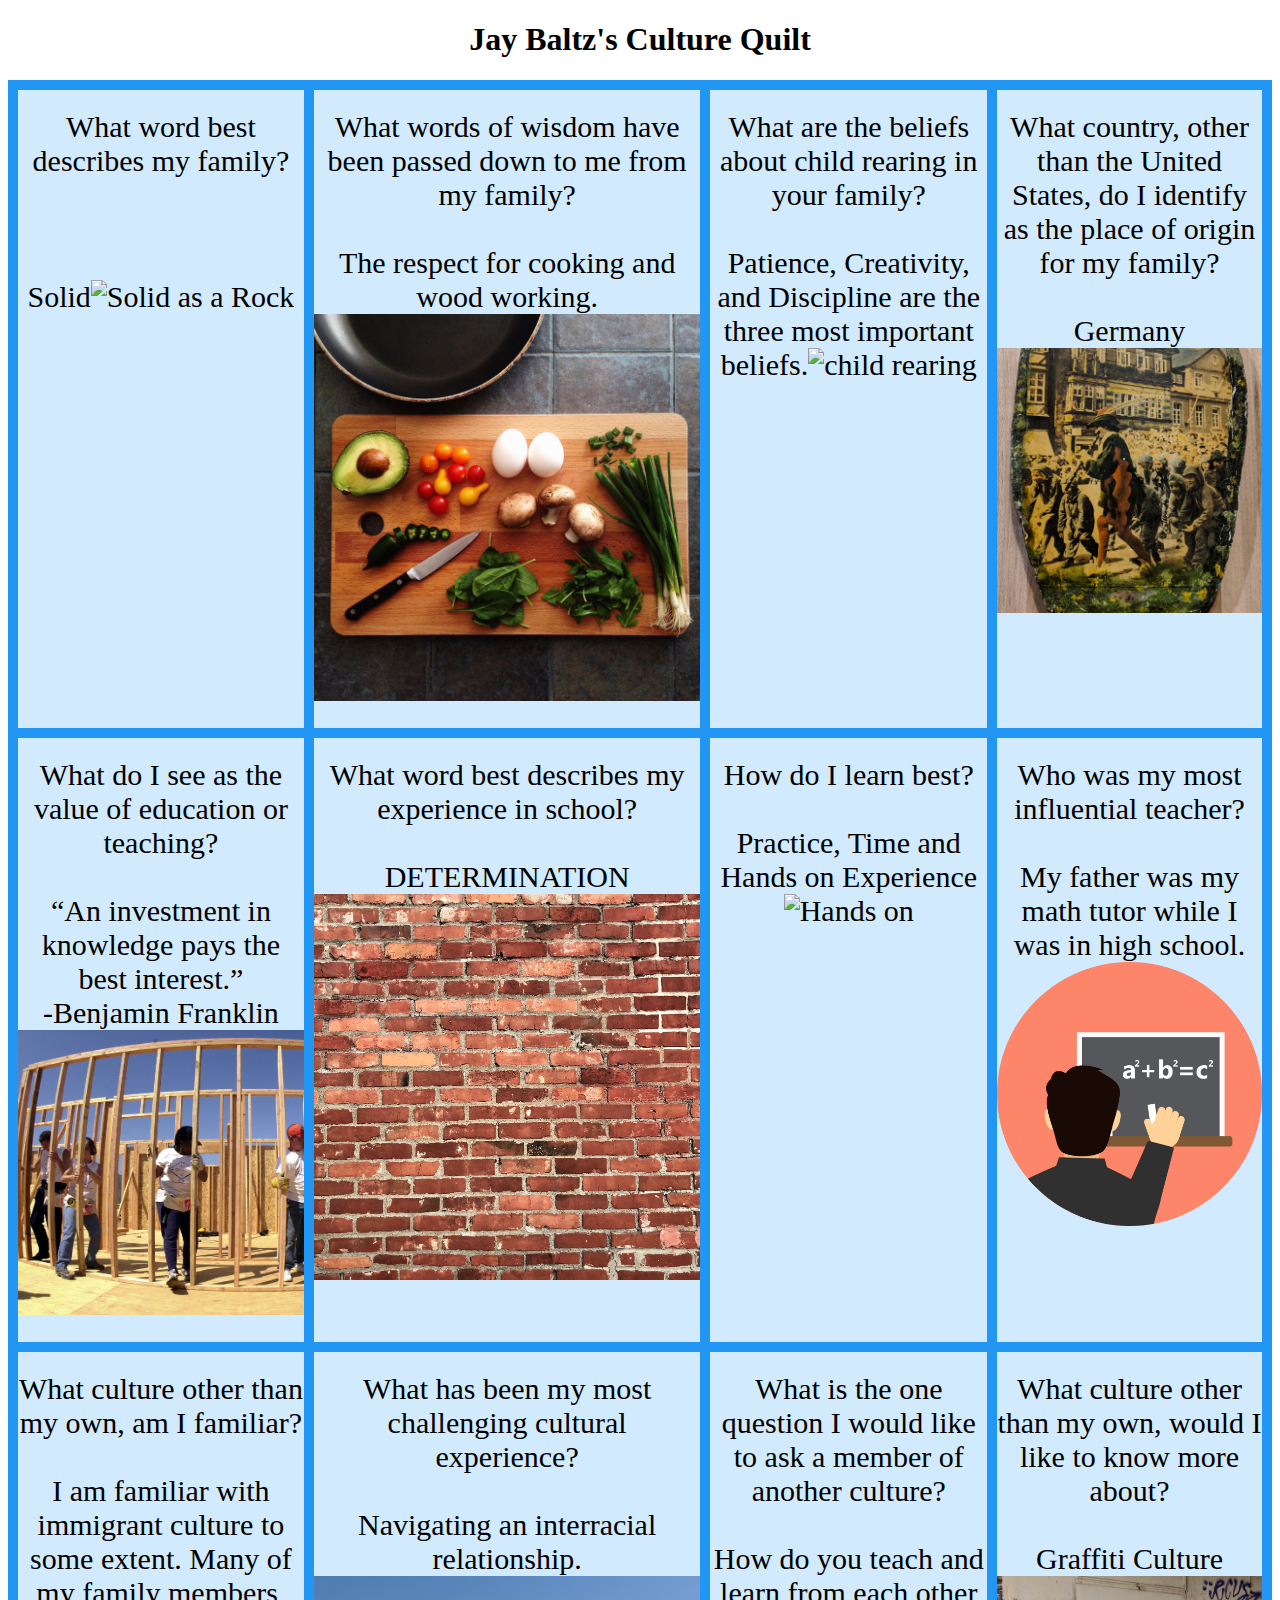
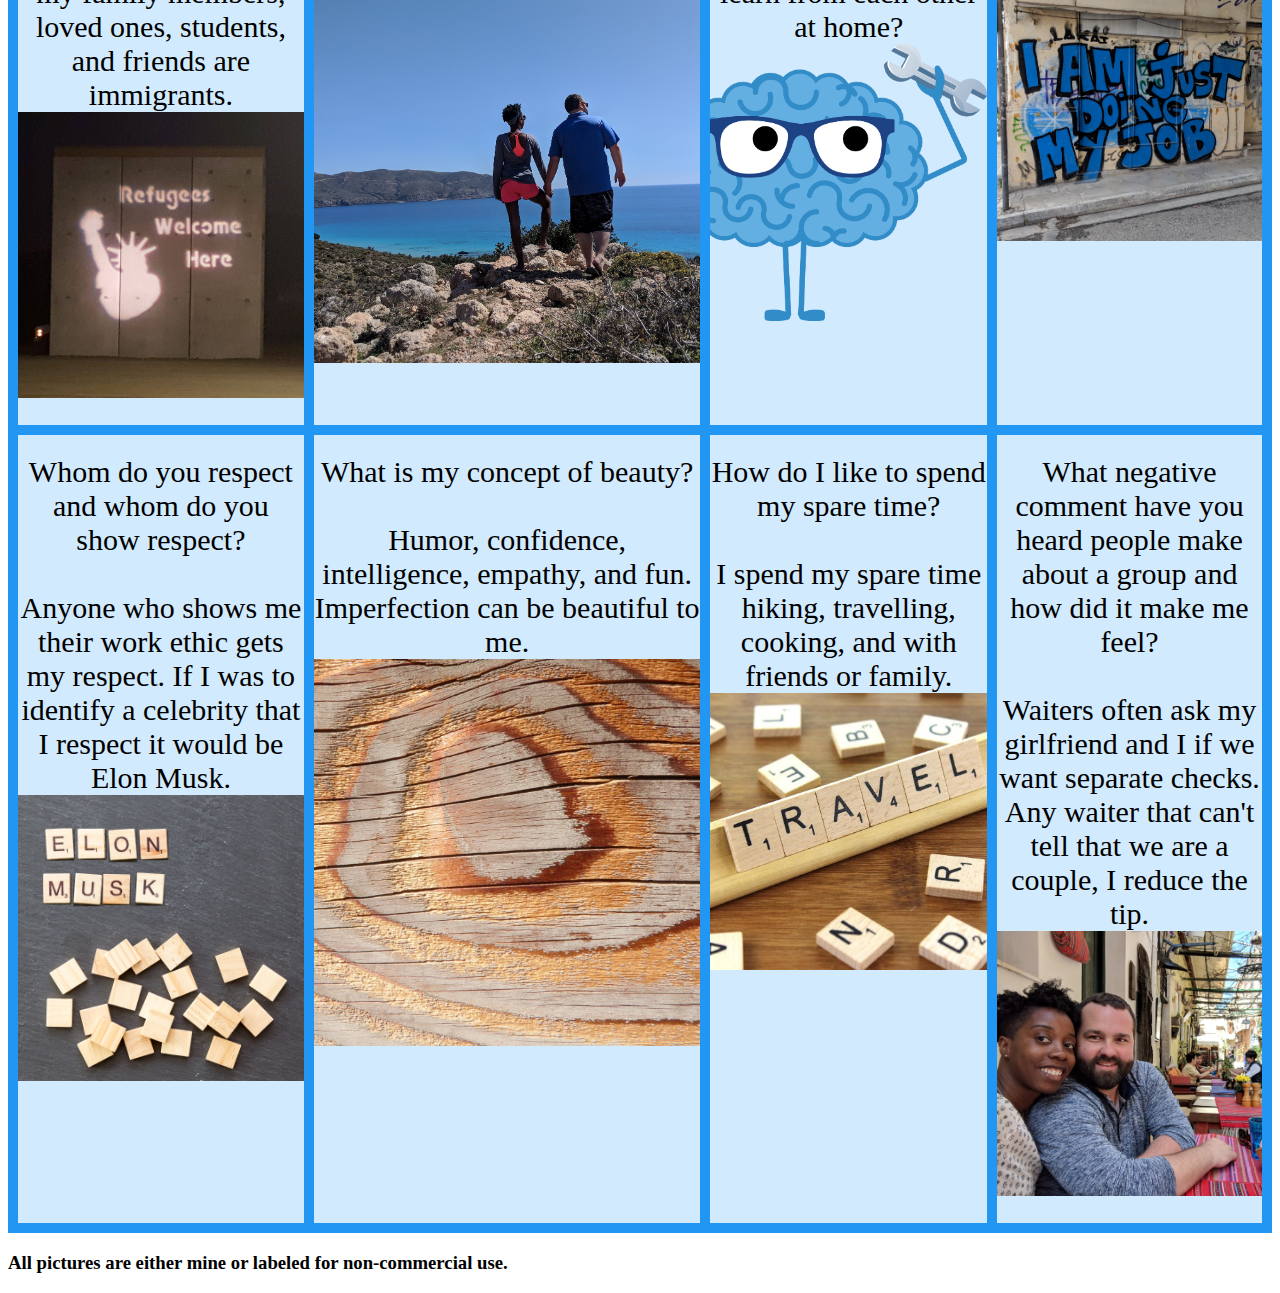
==== culture/index.html @ 27a6aee9 "Add files via upload" ====
<!DOCTYPE html>
<html>
	<head>
		<title>Jay Baltz Culture Quilt</title>
		<style>
			.grid-container {
			  display: grid;
			  grid-template: auto / auto auto auto auto;
			  grid-gap: 10px;
			  background-color: #2196F3;
			  padding: 10px;
			}
			.grid-container>div {
			  background-color: rgba(255, 255, 255, 0.8);
			  text-align: center;
			  padding:20px 0;
			  font-size: 30px;
			}
			.grid-container img{
			width: 100%;
			}
		</style>
	</head>
	<body>
		<h1 style="text-align:center;">Jay Baltz's Culture Quilt</h1>
		<div class="grid-container">
			  <div class="item1">What word best describes my family?<br><br><br><br>Solid<img src="images/00.jpg" alt="Solid as a Rock"></img></div>
			  <div class="item2">What words of wisdom have been passed down to me from my family?<br><br>The respect for cooking and wood working.<img src="images/01.jpg" alt="Cooking is passed down"></img></div>
			  <div class="item3">What are the beliefs about child rearing in your family?<br><br>Patience, Creativity, and Discipline are the three most important beliefs.<img src="images/02.jpg" alt="child rearing"></img></div>  
			  <div class="item4">What country, other than the United States, do I identify as the place of origin for my family?<br><br>Germany<img src="images/03.jpg" alt="Germany is my City"></img></div>
			  <div class="item5">What do I see as the value of education or teaching?<br><br><q>An investment in knowledge pays the best interest.</q><br>-Benjamin Franklin<img src="images/10.jpg" alt="It takes a village"></img></div>
			  <div class="item6">What word best describes my experience in school?<br><br>DETERMINATION<img src="images/11.jpg" alt="Brick by brick"></img></div>
			  <div class="item7">How do I learn best?<br><br>Practice, Time and Hands on Experience<img src="images/12.jpg" alt="Hands on"></img></div>
			  <div class="item8">Who was my most influential teacher?<br><br>My father was my math tutor while I was in high school.<img src="images/13.png" alt="Tutor"></img></div>
			  <div class="item9">What culture other than my own, am I familiar?<br><br>I am familiar with immigrant culture to some extent.  Many of my family members, loved ones, students, and friends are immigrants.<img src="images/20.jpg" alt="Refugees Welcome"></img></div>
			  <div class="item10">What has been my most challenging cultural experience?<br><br>Navigating an interracial relationship.<img src="images/21.jpg" alt="Navigating"></img></div>
			  <div class="item11">What is the one question I would like to ask a member of another culture?<br><br>How do you teach and learn from each other at home?<img src="images/22.png" alt="question"></img></div> 
			  <div class="item12">What culture other than my own, would I like to know more about?<br><br>Graffiti Culture<img src="images/23.jpg" alt="culture"></img></div>
			  <div class="item13">Whom do you respect and whom do you show respect?<br><br>Anyone who shows me their work ethic gets my respect. If I was to identify a celebrity that I respect it would be Elon Musk.<img src="images/30.jpg" alt="ethic"></img></div>
			  <div class="item14">What is my concept of beauty?<br><br>Humor, confidence, intelligence, empathy, and fun.  Imperfection can be beautiful to me.<img src="images/31.jpg" alt="beauty"></img></div>
			  <div class="item15">How do I like to spend my spare time?<br><br>I spend my spare time hiking, travelling, cooking, and with friends or family.<img src="images/32.jpg" alt="travel"></img></div>
			  <div class="item16">What negative comment have you heard people make about a group and how did it make me feel?<br><br>Waiters often ask my girlfriend and I if we want separate checks.  Any waiter that can't tell that we are a couple, I reduce the tip.<img src="images/33.jpg" alt="Together"></img></div>
		</div>
		<h3>All pictures are either mine or labeled for non-commercial use.</h3>
	</body>
</html>
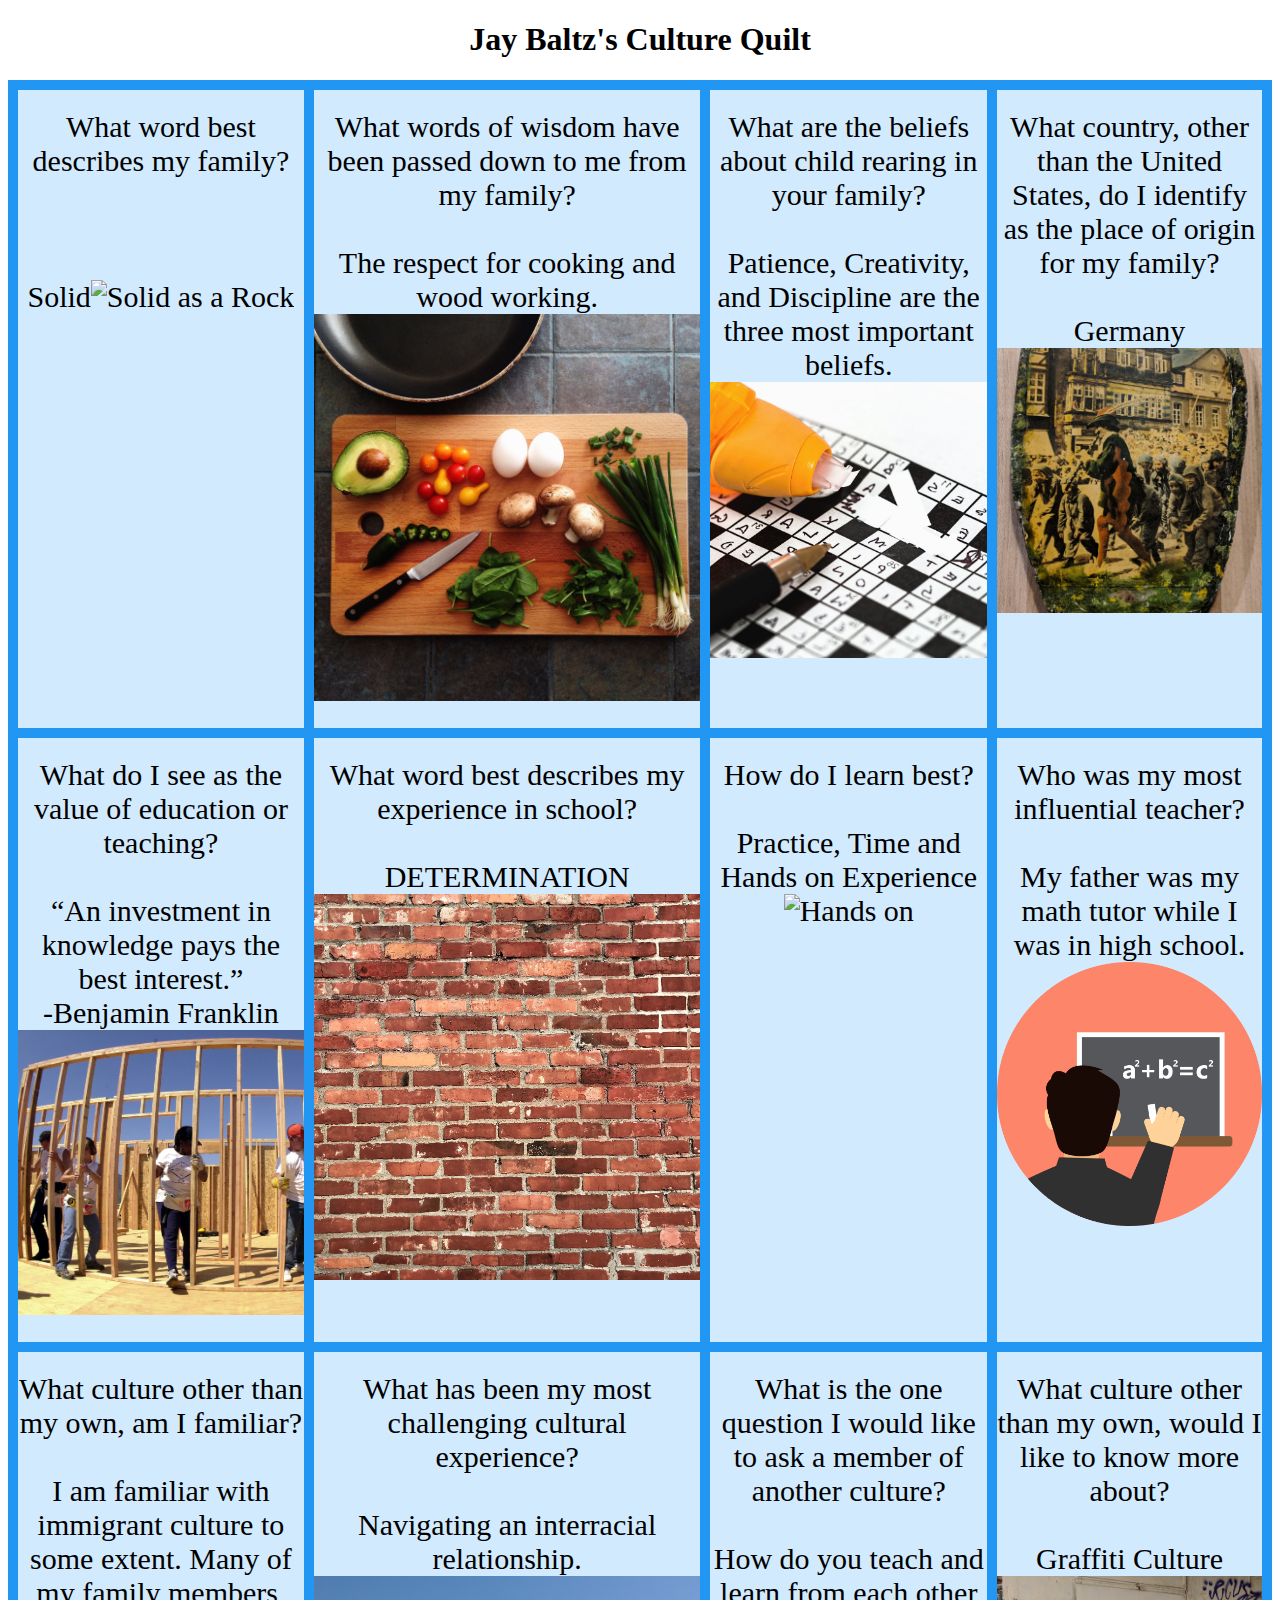
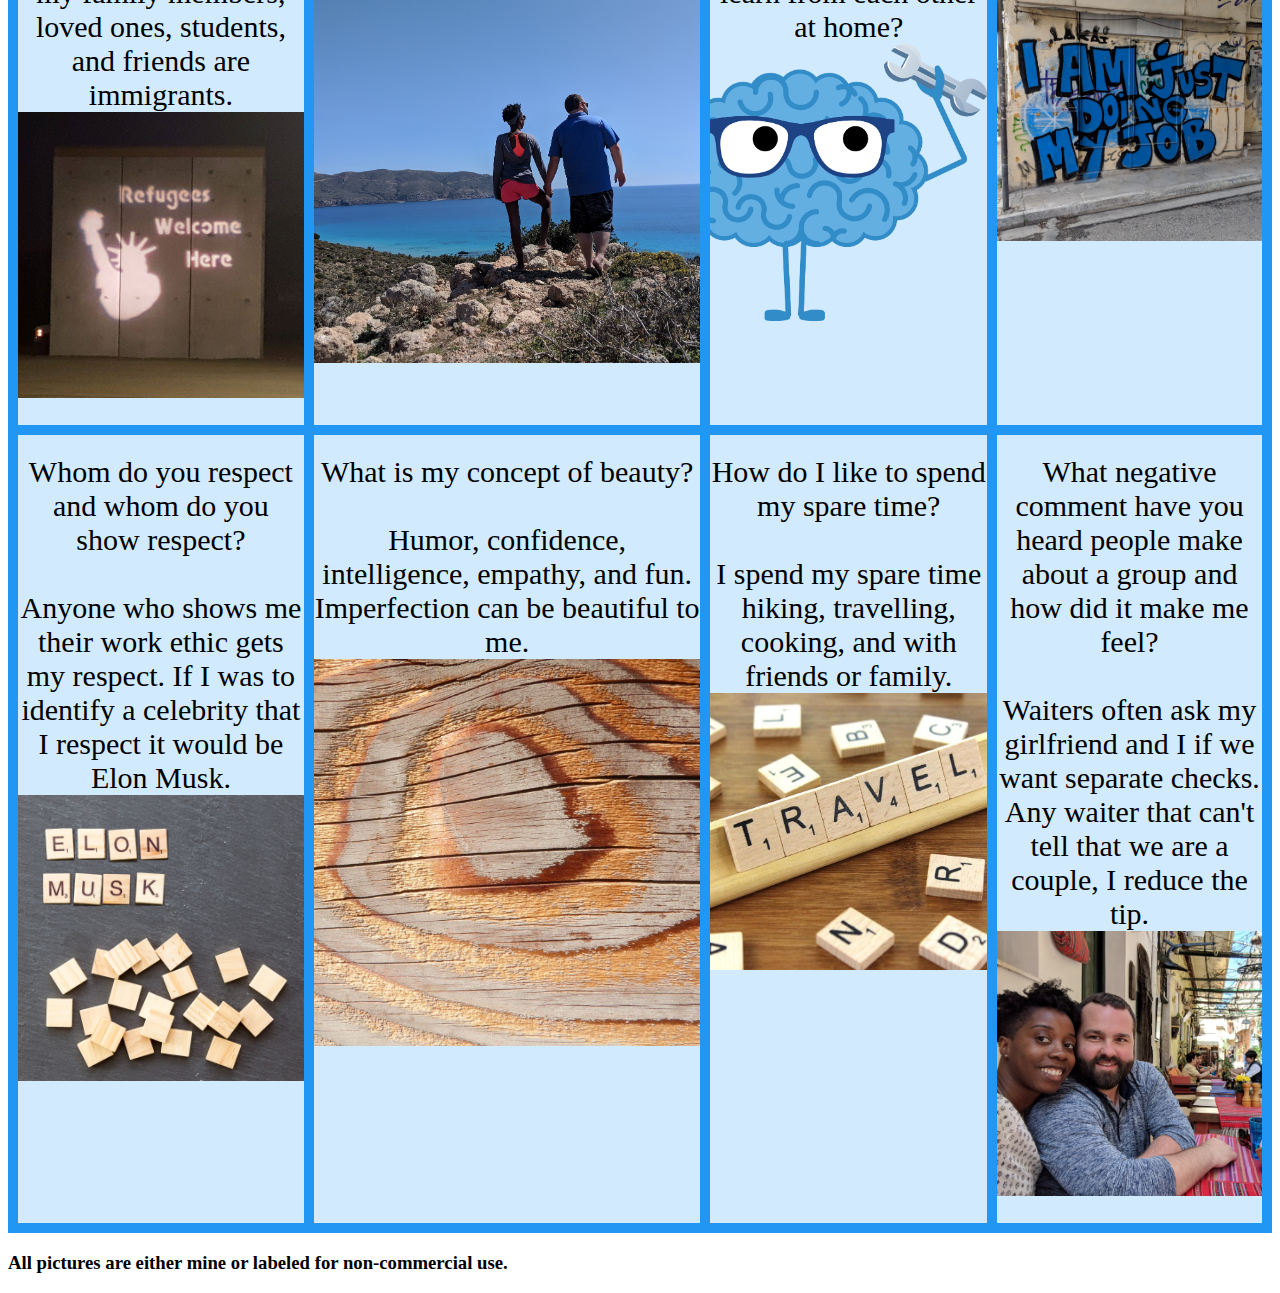
==== commit 41e3b33a: "Update index.html" ====
--- a/culture/index.html
+++ b/culture/index.html
@@ -26,7 +26,7 @@
 		<div class="grid-container">
 			  <div class="item1">What word best describes my family?<br><br><br><br>Solid<img src="images/00.jpg" alt="Solid as a Rock"></img></div>
 			  <div class="item2">What words of wisdom have been passed down to me from my family?<br><br>The respect for cooking and wood working.<img src="images/01.jpg" alt="Cooking is passed down"></img></div>
-			  <div class="item3">What are the beliefs about child rearing in your family?<br><br>Patience, Creativity, and Discipline are the three most important beliefs.<img src="images/02.jpg" alt="child rearing"></img></div>  
+			  <div class="item3">What are the beliefs about child rearing in your family?<br><br>Patience, Creativity, and Discipline are the three most important beliefs.<img src="images/022.JPG" alt="child rearing"></img></div>  
 			  <div class="item4">What country, other than the United States, do I identify as the place of origin for my family?<br><br>Germany<img src="images/03.jpg" alt="Germany is my City"></img></div>
 			  <div class="item5">What do I see as the value of education or teaching?<br><br><q>An investment in knowledge pays the best interest.</q><br>-Benjamin Franklin<img src="images/10.jpg" alt="It takes a village"></img></div>
 			  <div class="item6">What word best describes my experience in school?<br><br>DETERMINATION<img src="images/11.jpg" alt="Brick by brick"></img></div>
@@ -43,4 +43,4 @@
 		</div>
 		<h3>All pictures are either mine or labeled for non-commercial use.</h3>
 	</body>
-</html>+</html>
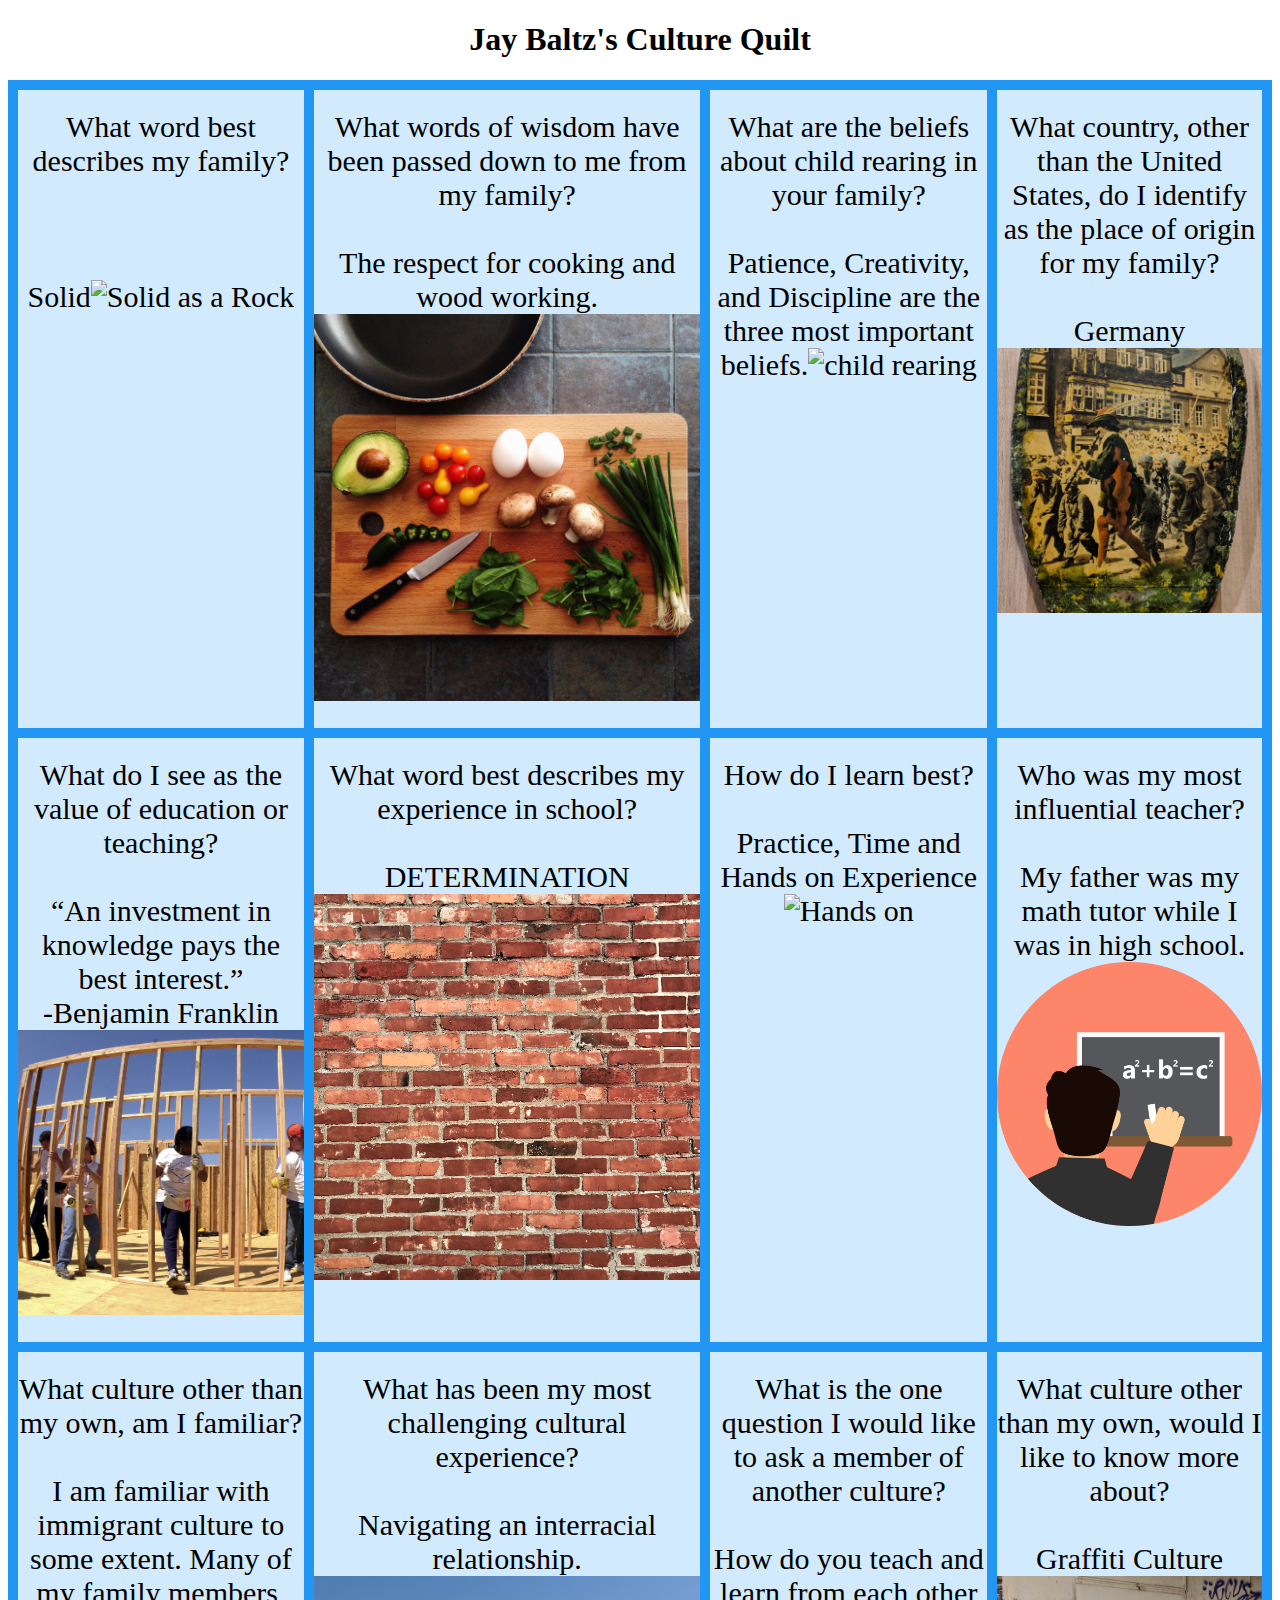
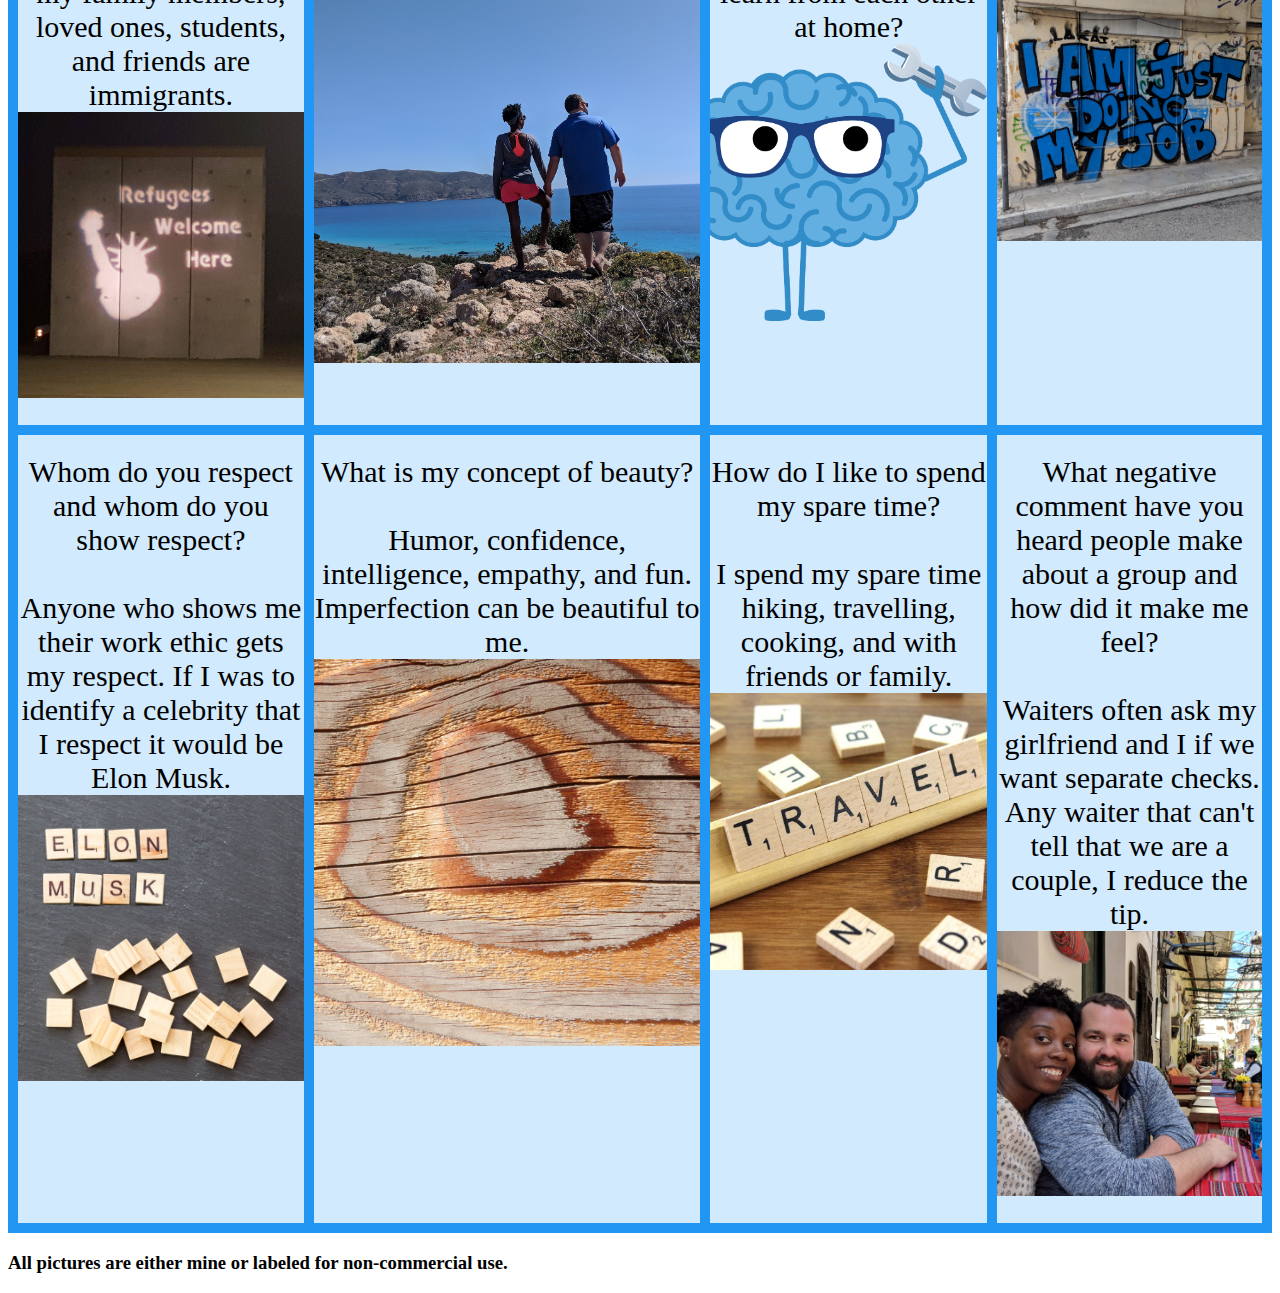
==== commit 5f37cedc: "update" ====
--- a/culture/index.html
+++ b/culture/index.html
@@ -26,11 +26,11 @@
 		<div class="grid-container">
 			  <div class="item1">What word best describes my family?<br><br><br><br>Solid<img src="images/00.jpg" alt="Solid as a Rock"></img></div>
 			  <div class="item2">What words of wisdom have been passed down to me from my family?<br><br>The respect for cooking and wood working.<img src="images/01.jpg" alt="Cooking is passed down"></img></div>
-			  <div class="item3">What are the beliefs about child rearing in your family?<br><br>Patience, Creativity, and Discipline are the three most important beliefs.<img src="images/022.JPG" alt="child rearing"></img></div>  
+			  <div class="item3">What are the beliefs about child rearing in your family?<br><br>Patience, Creativity, and Discipline are the three most important beliefs.<img src="images/022.jpg" alt="child rearing"></img></div>  
 			  <div class="item4">What country, other than the United States, do I identify as the place of origin for my family?<br><br>Germany<img src="images/03.jpg" alt="Germany is my City"></img></div>
 			  <div class="item5">What do I see as the value of education or teaching?<br><br><q>An investment in knowledge pays the best interest.</q><br>-Benjamin Franklin<img src="images/10.jpg" alt="It takes a village"></img></div>
 			  <div class="item6">What word best describes my experience in school?<br><br>DETERMINATION<img src="images/11.jpg" alt="Brick by brick"></img></div>
-			  <div class="item7">How do I learn best?<br><br>Practice, Time and Hands on Experience<img src="images/12.jpg" alt="Hands on"></img></div>
+			  <div class="item7">How do I learn best?<br><br>Practice, Time and Hands on Experience<img src="images/000.jpg" alt="Hands on"></img></div>
 			  <div class="item8">Who was my most influential teacher?<br><br>My father was my math tutor while I was in high school.<img src="images/13.png" alt="Tutor"></img></div>
 			  <div class="item9">What culture other than my own, am I familiar?<br><br>I am familiar with immigrant culture to some extent.  Many of my family members, loved ones, students, and friends are immigrants.<img src="images/20.jpg" alt="Refugees Welcome"></img></div>
 			  <div class="item10">What has been my most challenging cultural experience?<br><br>Navigating an interracial relationship.<img src="images/21.jpg" alt="Navigating"></img></div>
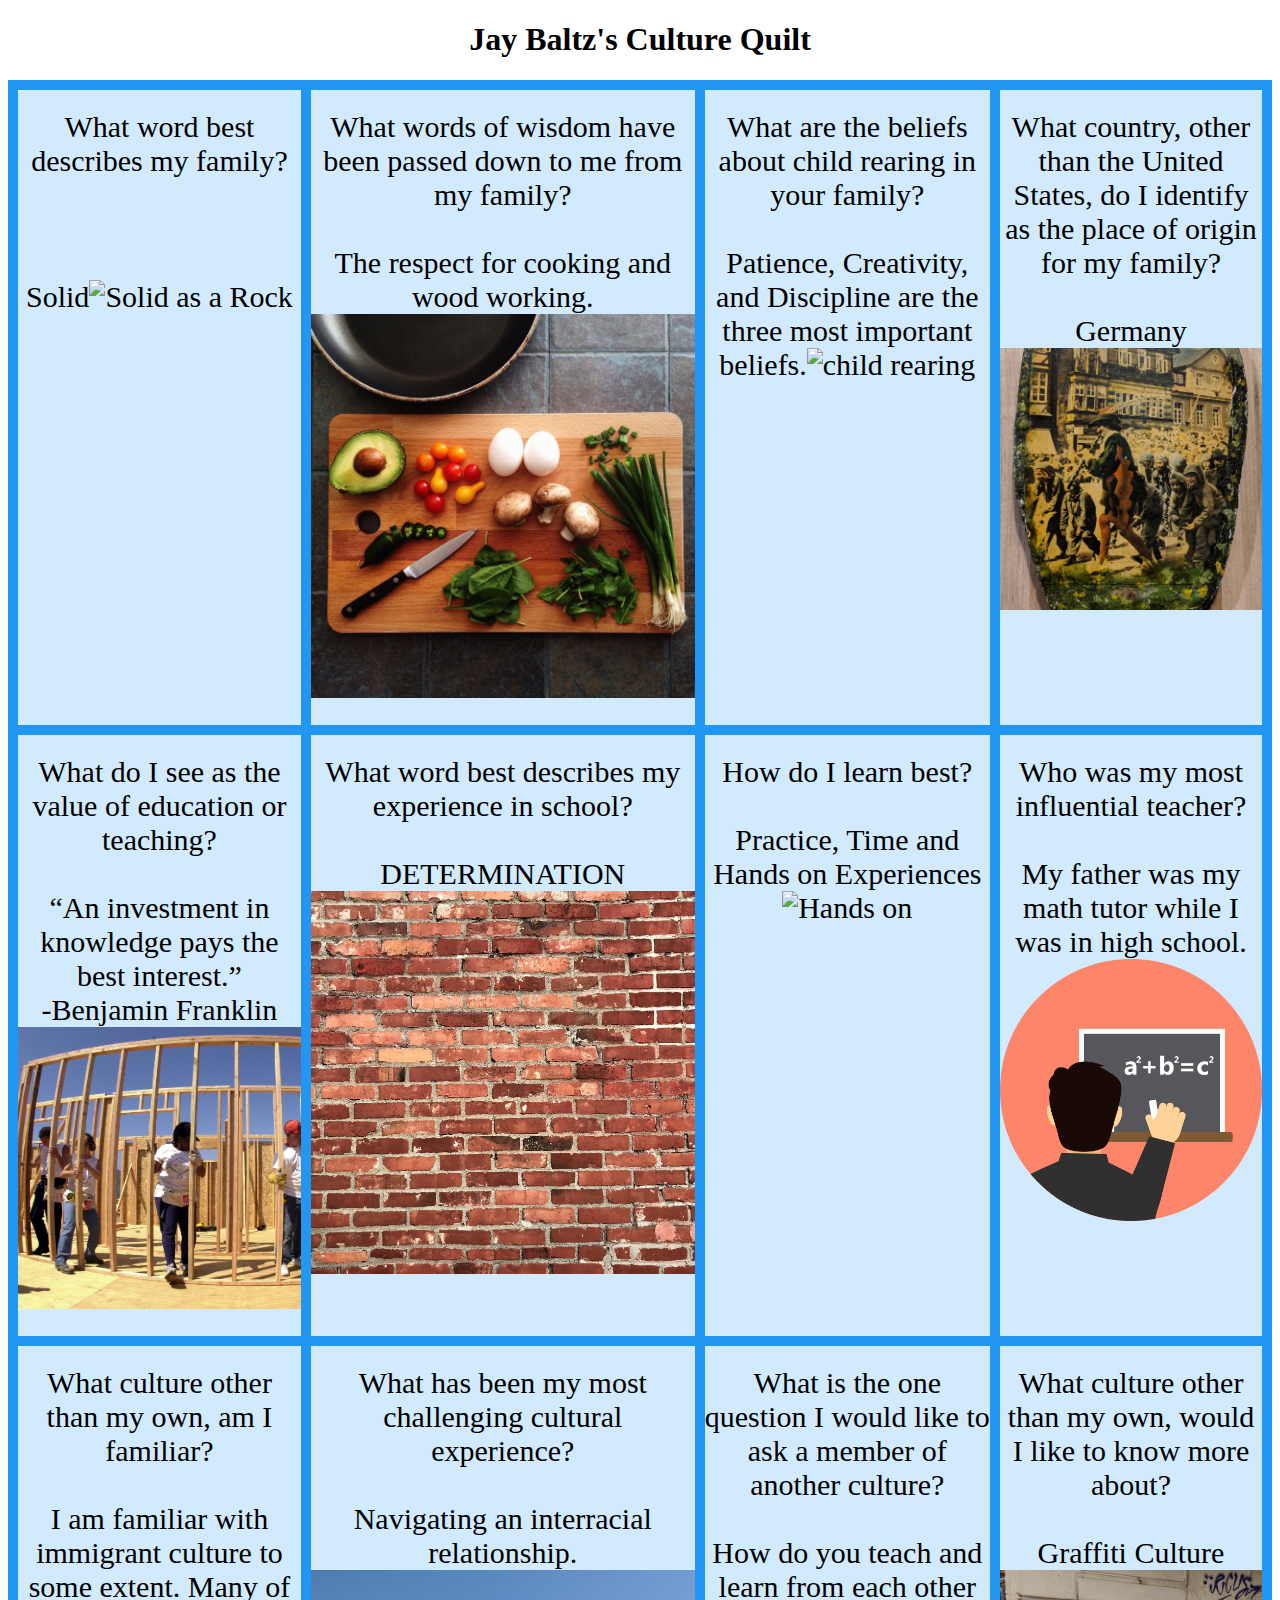
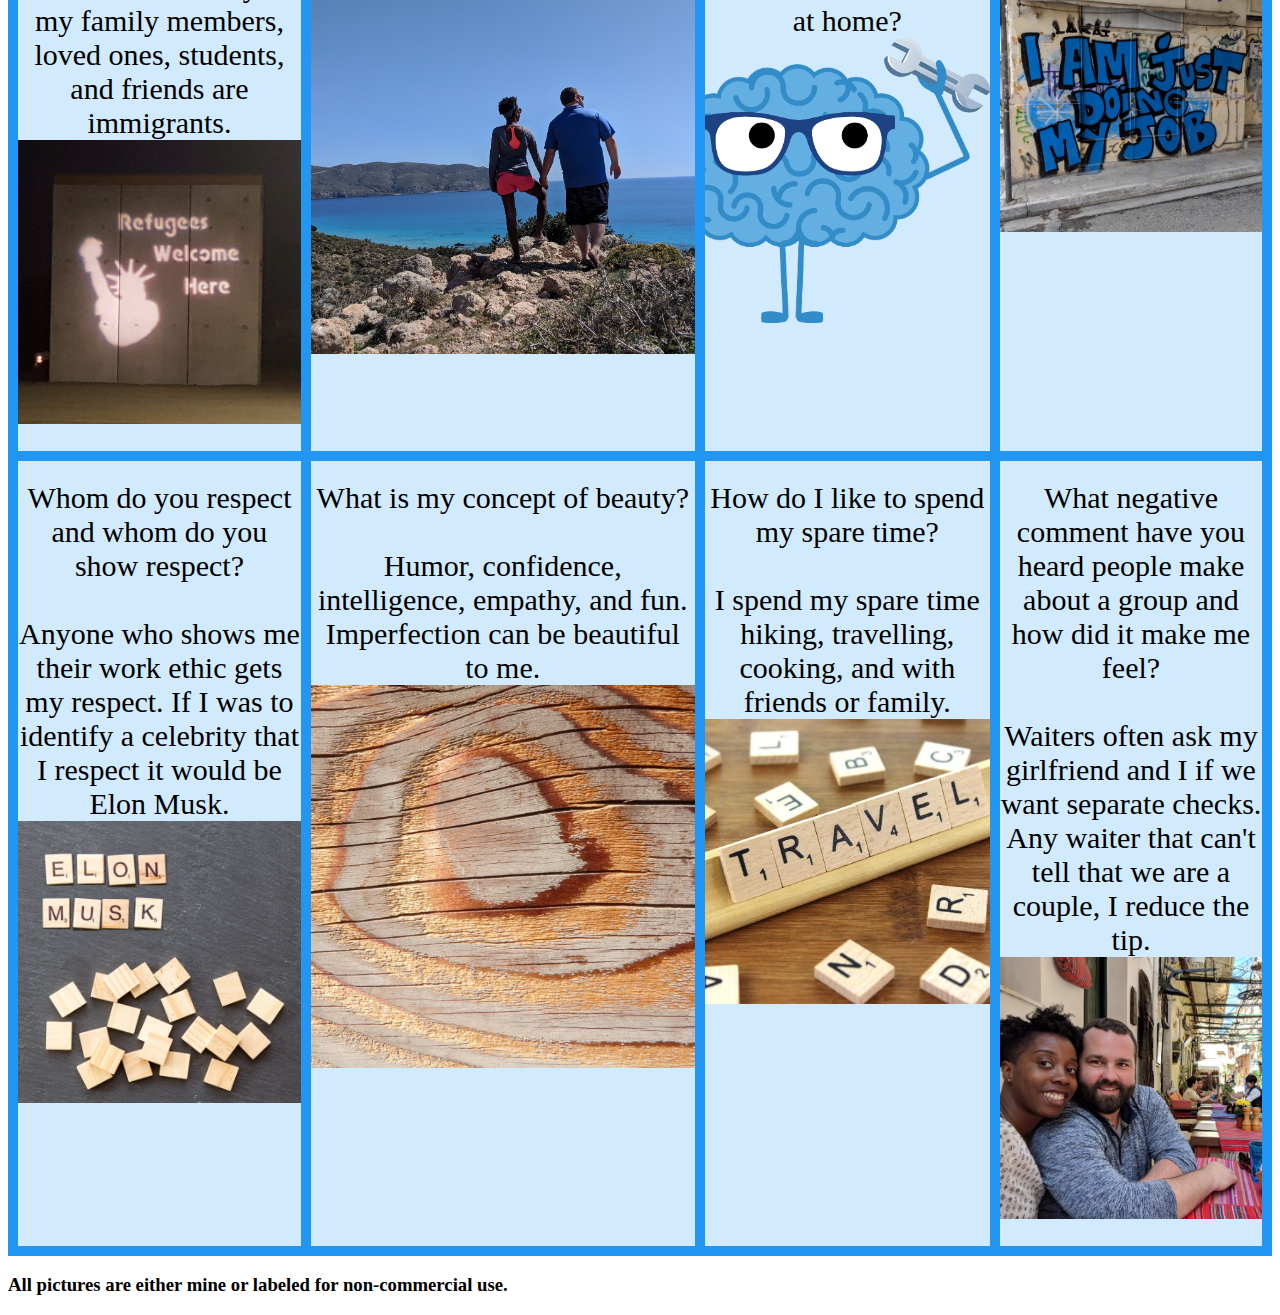
==== commit 10b03405: "update the page" ====
--- a/culture/index.html
+++ b/culture/index.html
@@ -30,7 +30,7 @@
 			  <div class="item4">What country, other than the United States, do I identify as the place of origin for my family?<br><br>Germany<img src="images/03.jpg" alt="Germany is my City"></img></div>
 			  <div class="item5">What do I see as the value of education or teaching?<br><br><q>An investment in knowledge pays the best interest.</q><br>-Benjamin Franklin<img src="images/10.jpg" alt="It takes a village"></img></div>
 			  <div class="item6">What word best describes my experience in school?<br><br>DETERMINATION<img src="images/11.jpg" alt="Brick by brick"></img></div>
-			  <div class="item7">How do I learn best?<br><br>Practice, Time and Hands on Experience<img src="images/000.jpg" alt="Hands on"></img></div>
+			  <div class="item7">How do I learn best?<br><br>Practice, Time and Hands on Experiences<img src="images/000.jpg" alt="Hands on"></img></div>
 			  <div class="item8">Who was my most influential teacher?<br><br>My father was my math tutor while I was in high school.<img src="images/13.png" alt="Tutor"></img></div>
 			  <div class="item9">What culture other than my own, am I familiar?<br><br>I am familiar with immigrant culture to some extent.  Many of my family members, loved ones, students, and friends are immigrants.<img src="images/20.jpg" alt="Refugees Welcome"></img></div>
 			  <div class="item10">What has been my most challenging cultural experience?<br><br>Navigating an interracial relationship.<img src="images/21.jpg" alt="Navigating"></img></div>
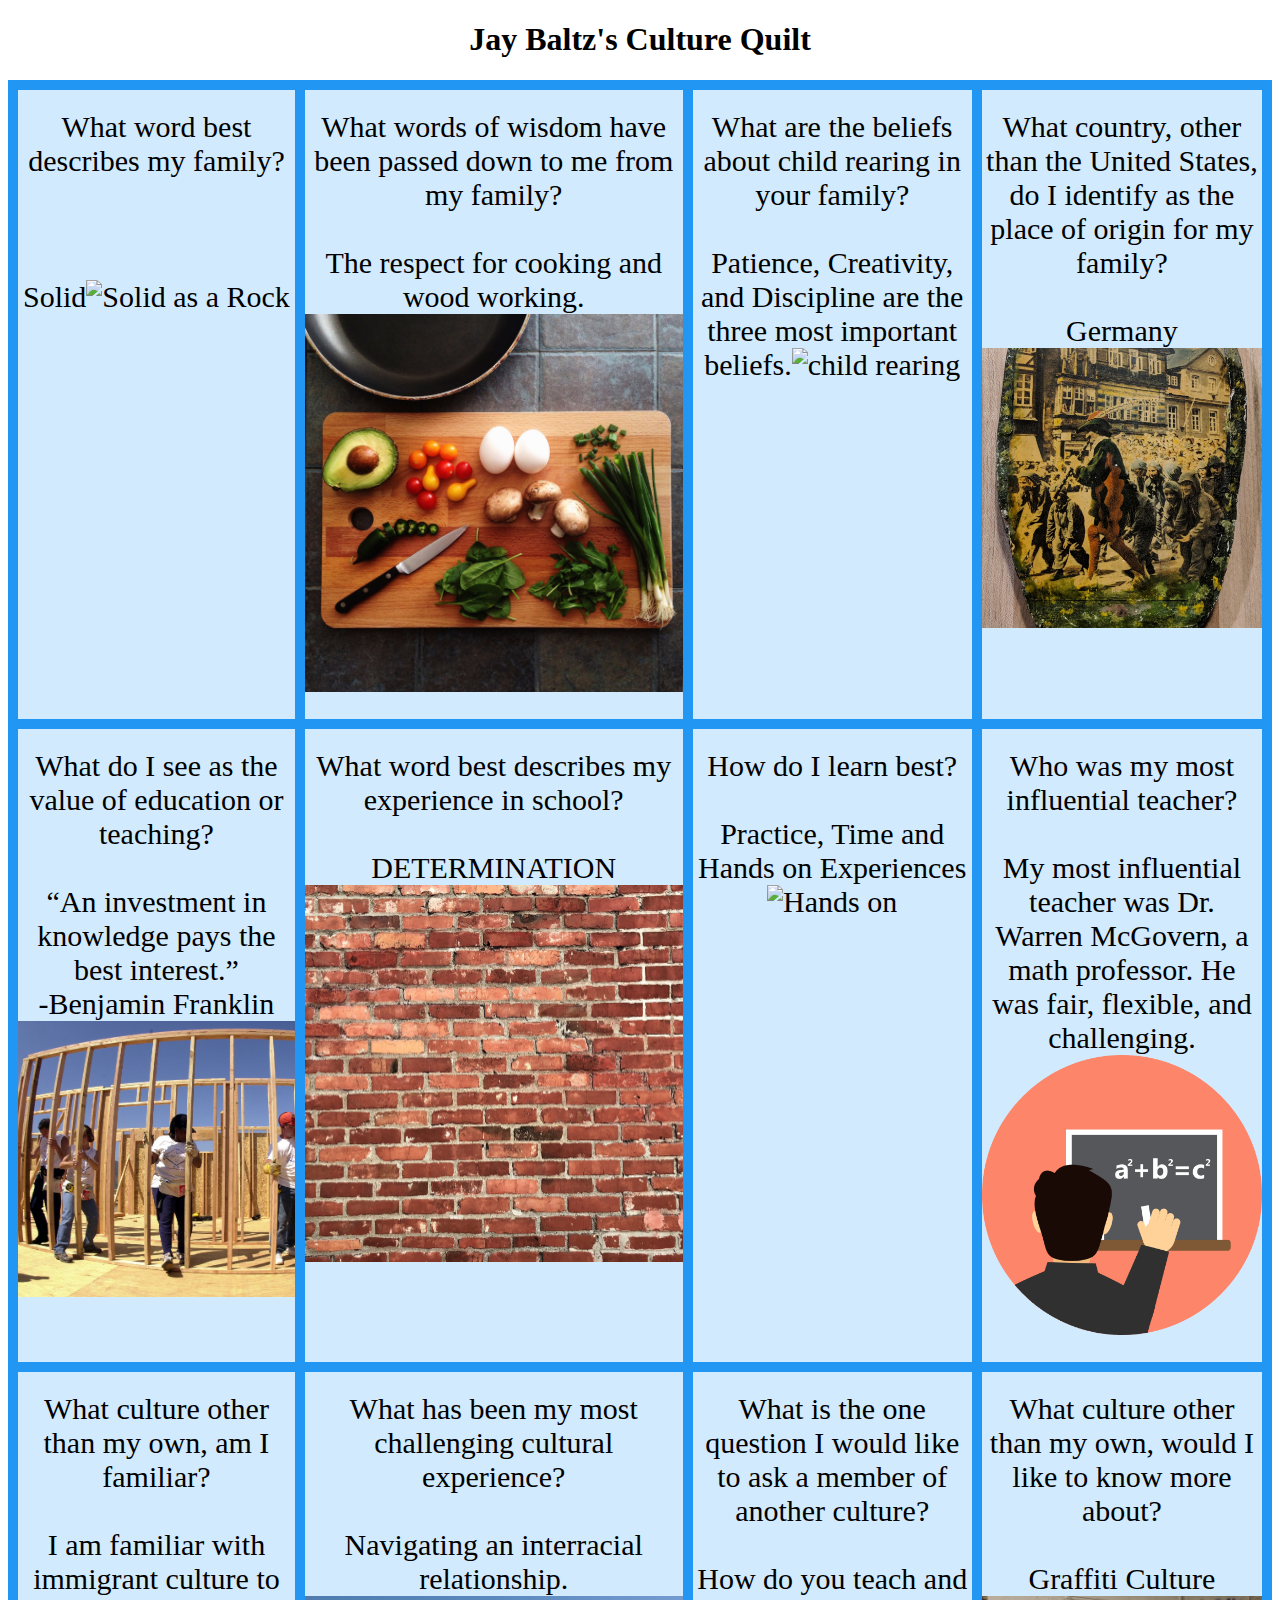
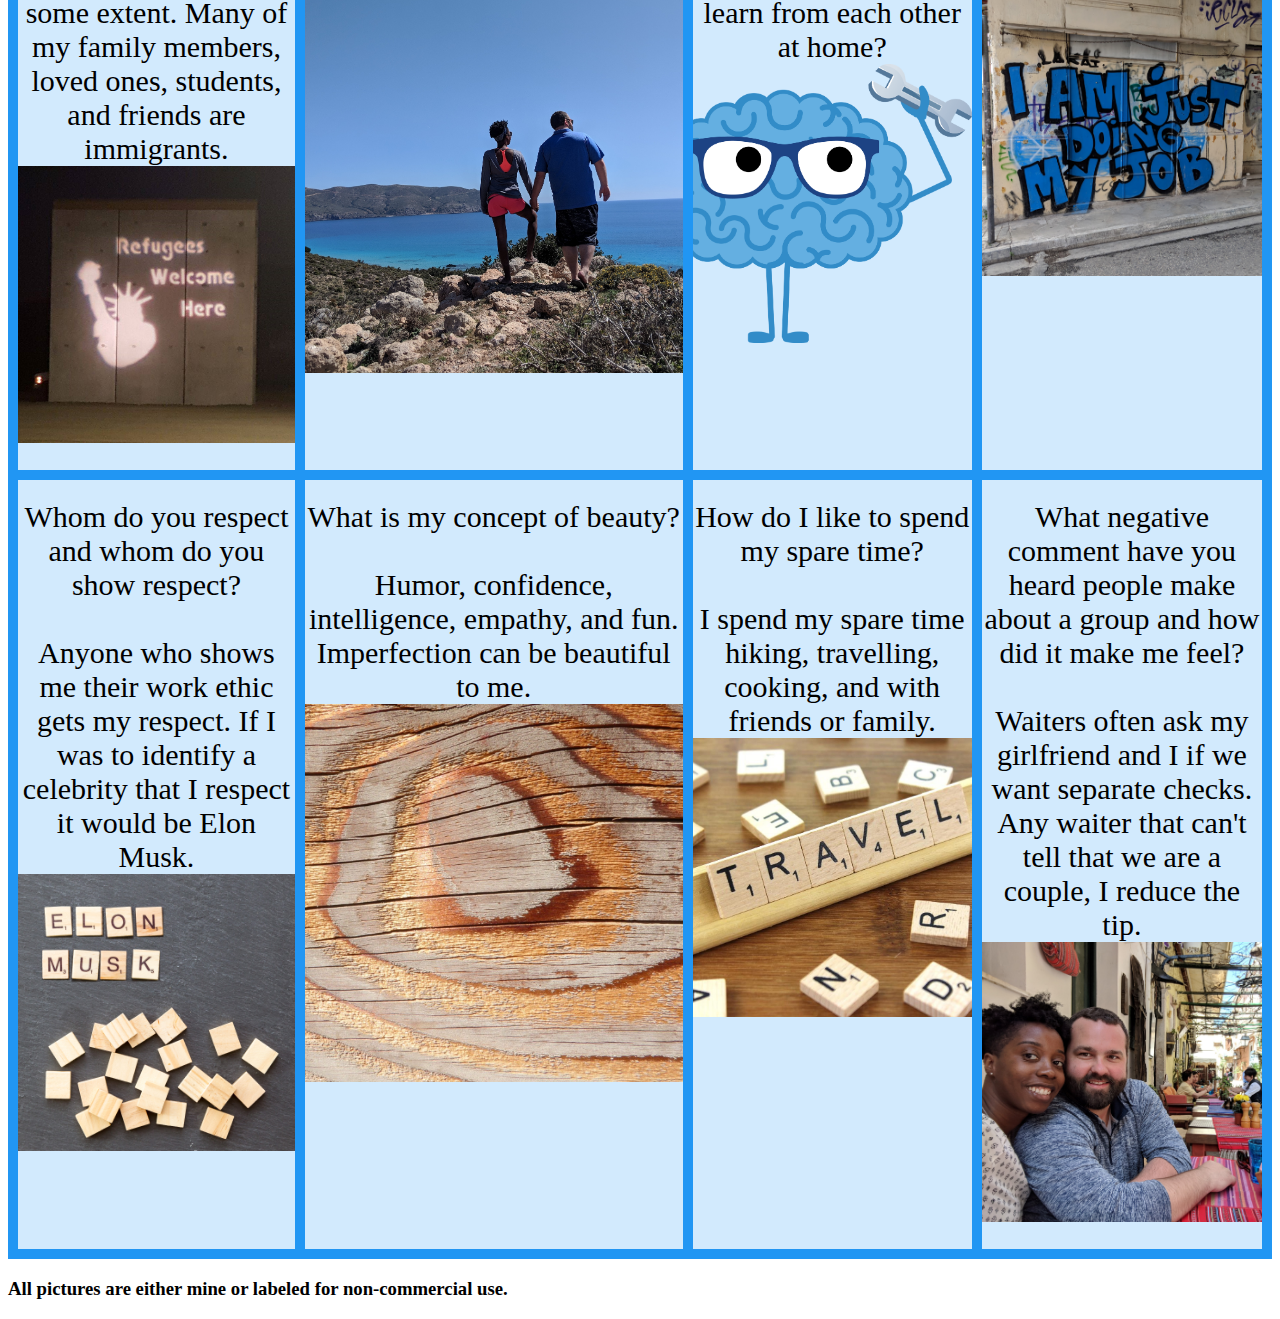
==== commit 3c6b400b: "Warren" ====
--- a/culture/index.html
+++ b/culture/index.html
@@ -31,7 +31,7 @@
 			  <div class="item5">What do I see as the value of education or teaching?<br><br><q>An investment in knowledge pays the best interest.</q><br>-Benjamin Franklin<img src="images/10.jpg" alt="It takes a village"></img></div>
 			  <div class="item6">What word best describes my experience in school?<br><br>DETERMINATION<img src="images/11.jpg" alt="Brick by brick"></img></div>
 			  <div class="item7">How do I learn best?<br><br>Practice, Time and Hands on Experiences<img src="images/000.jpg" alt="Hands on"></img></div>
-			  <div class="item8">Who was my most influential teacher?<br><br>My father was my math tutor while I was in high school.<img src="images/13.png" alt="Tutor"></img></div>
+			  <div class="item8">Who was my most influential teacher?<br><br>My most influential teacher was Dr. Warren McGovern, a math professor.  He was fair, flexible, and challenging.<img src="images/13.png" alt="Tutor"></img></div>
 			  <div class="item9">What culture other than my own, am I familiar?<br><br>I am familiar with immigrant culture to some extent.  Many of my family members, loved ones, students, and friends are immigrants.<img src="images/20.jpg" alt="Refugees Welcome"></img></div>
 			  <div class="item10">What has been my most challenging cultural experience?<br><br>Navigating an interracial relationship.<img src="images/21.jpg" alt="Navigating"></img></div>
 			  <div class="item11">What is the one question I would like to ask a member of another culture?<br><br>How do you teach and learn from each other at home?<img src="images/22.png" alt="question"></img></div> 
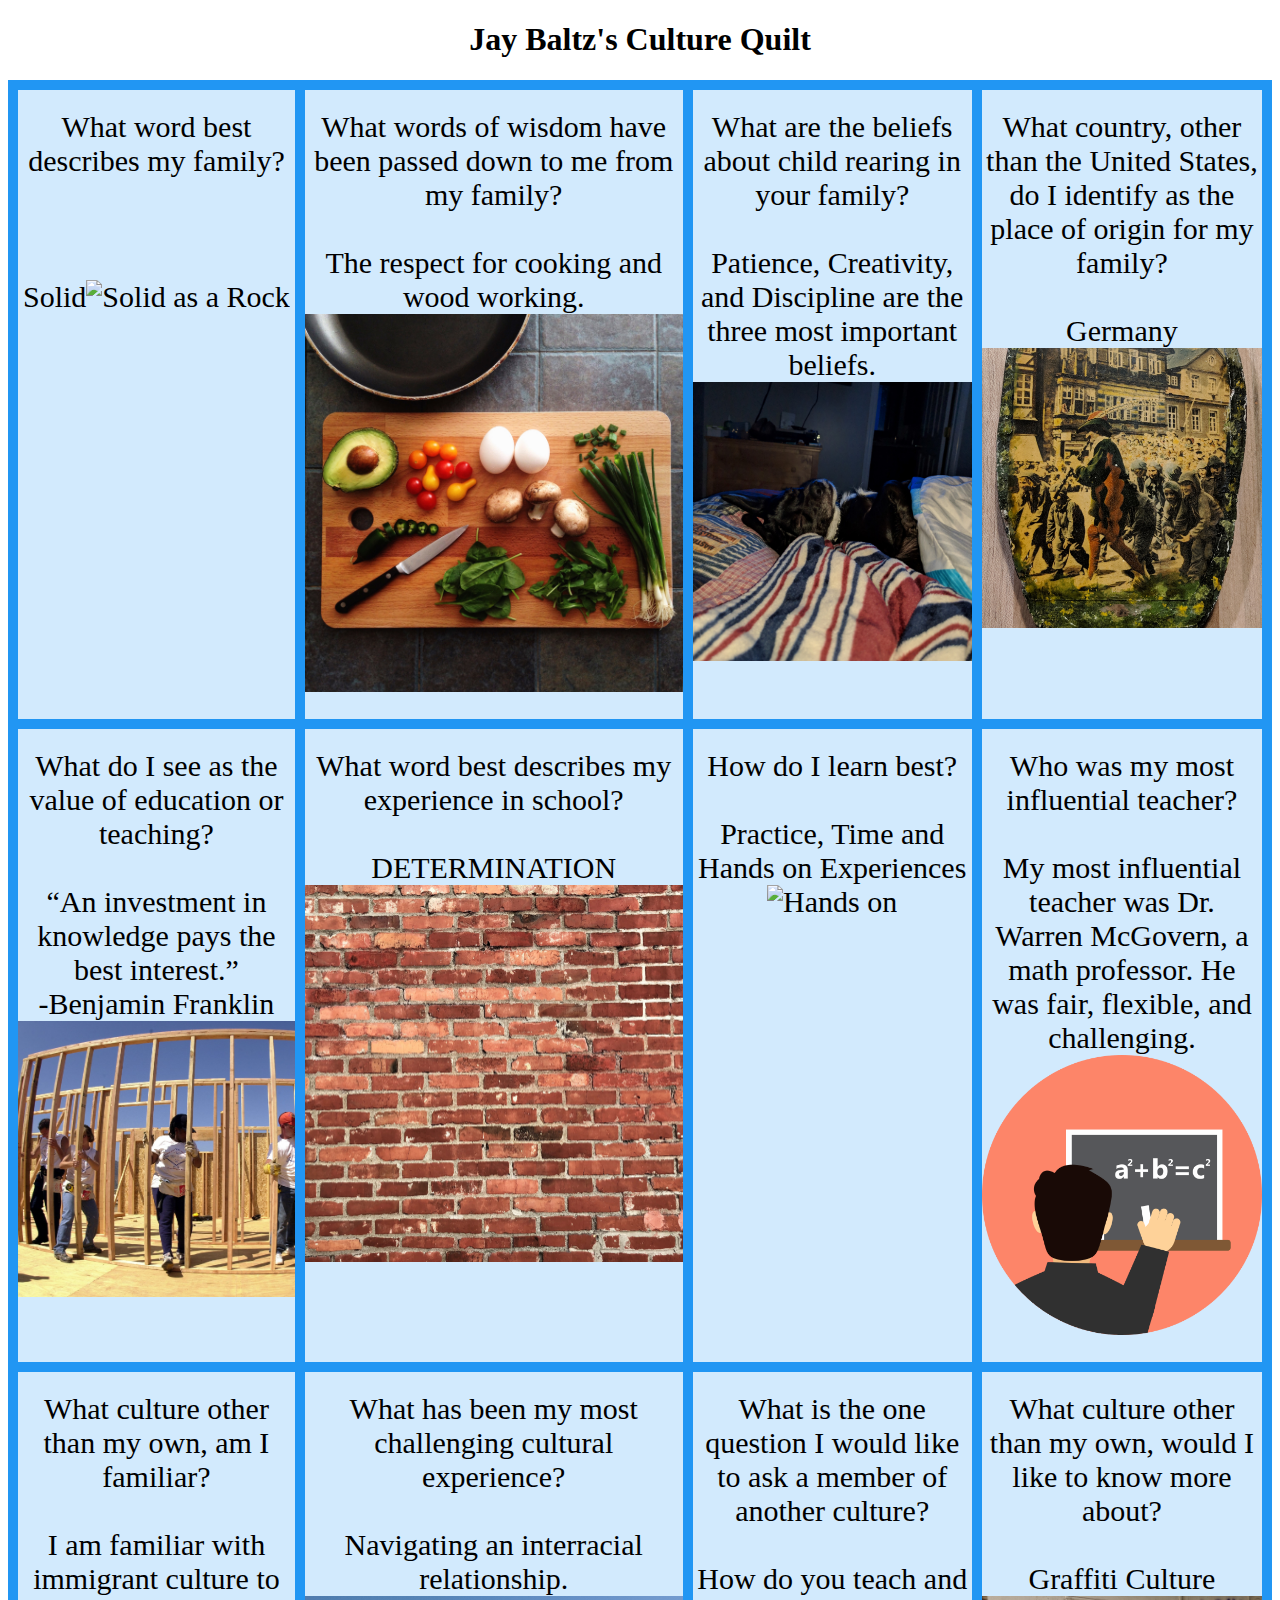
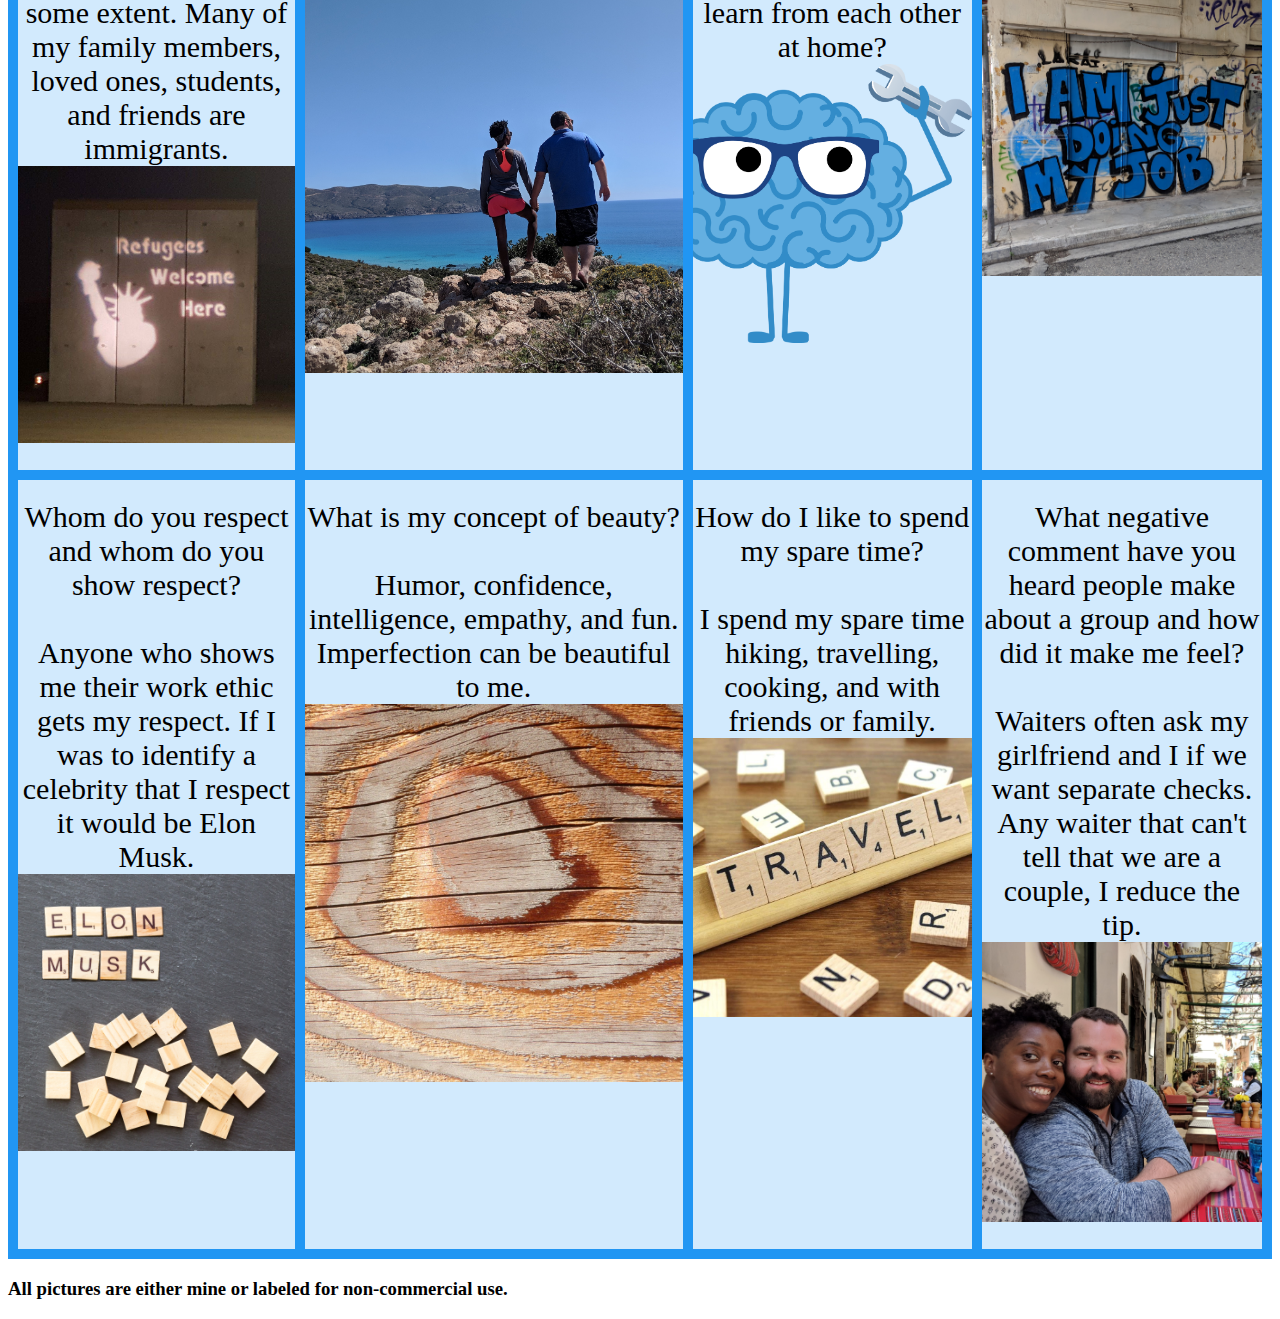
==== commit e181d31b: "update photos" ====
--- a/culture/index.html
+++ b/culture/index.html
@@ -26,7 +26,7 @@
 		<div class="grid-container">
 			  <div class="item1">What word best describes my family?<br><br><br><br>Solid<img src="images/00.jpg" alt="Solid as a Rock"></img></div>
 			  <div class="item2">What words of wisdom have been passed down to me from my family?<br><br>The respect for cooking and wood working.<img src="images/01.jpg" alt="Cooking is passed down"></img></div>
-			  <div class="item3">What are the beliefs about child rearing in your family?<br><br>Patience, Creativity, and Discipline are the three most important beliefs.<img src="images/022.jpg" alt="child rearing"></img></div>  
+			  <div class="item3">What are the beliefs about child rearing in your family?<br><br>Patience, Creativity, and Discipline are the three most important beliefs.<img src="images/0222.jpg" alt="child rearing"></img></div>  
 			  <div class="item4">What country, other than the United States, do I identify as the place of origin for my family?<br><br>Germany<img src="images/03.jpg" alt="Germany is my City"></img></div>
 			  <div class="item5">What do I see as the value of education or teaching?<br><br><q>An investment in knowledge pays the best interest.</q><br>-Benjamin Franklin<img src="images/10.jpg" alt="It takes a village"></img></div>
 			  <div class="item6">What word best describes my experience in school?<br><br>DETERMINATION<img src="images/11.jpg" alt="Brick by brick"></img></div>
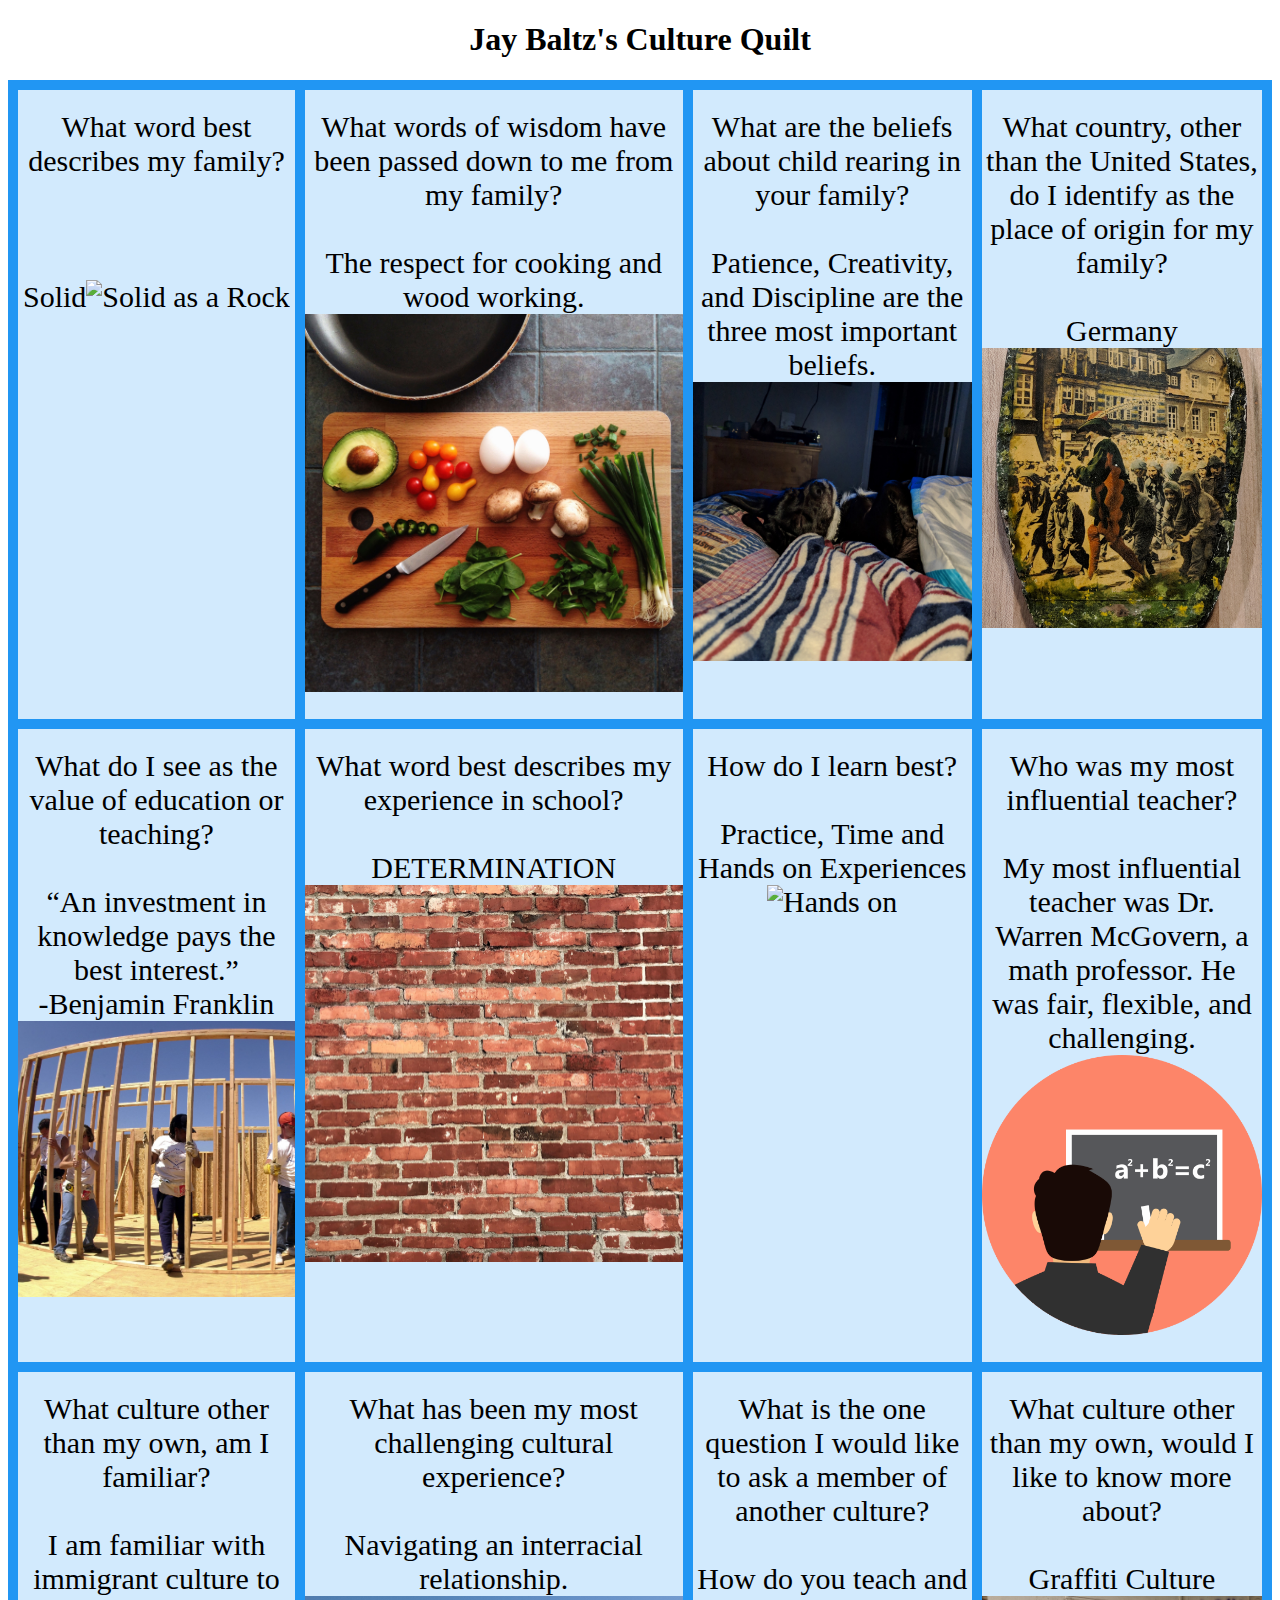
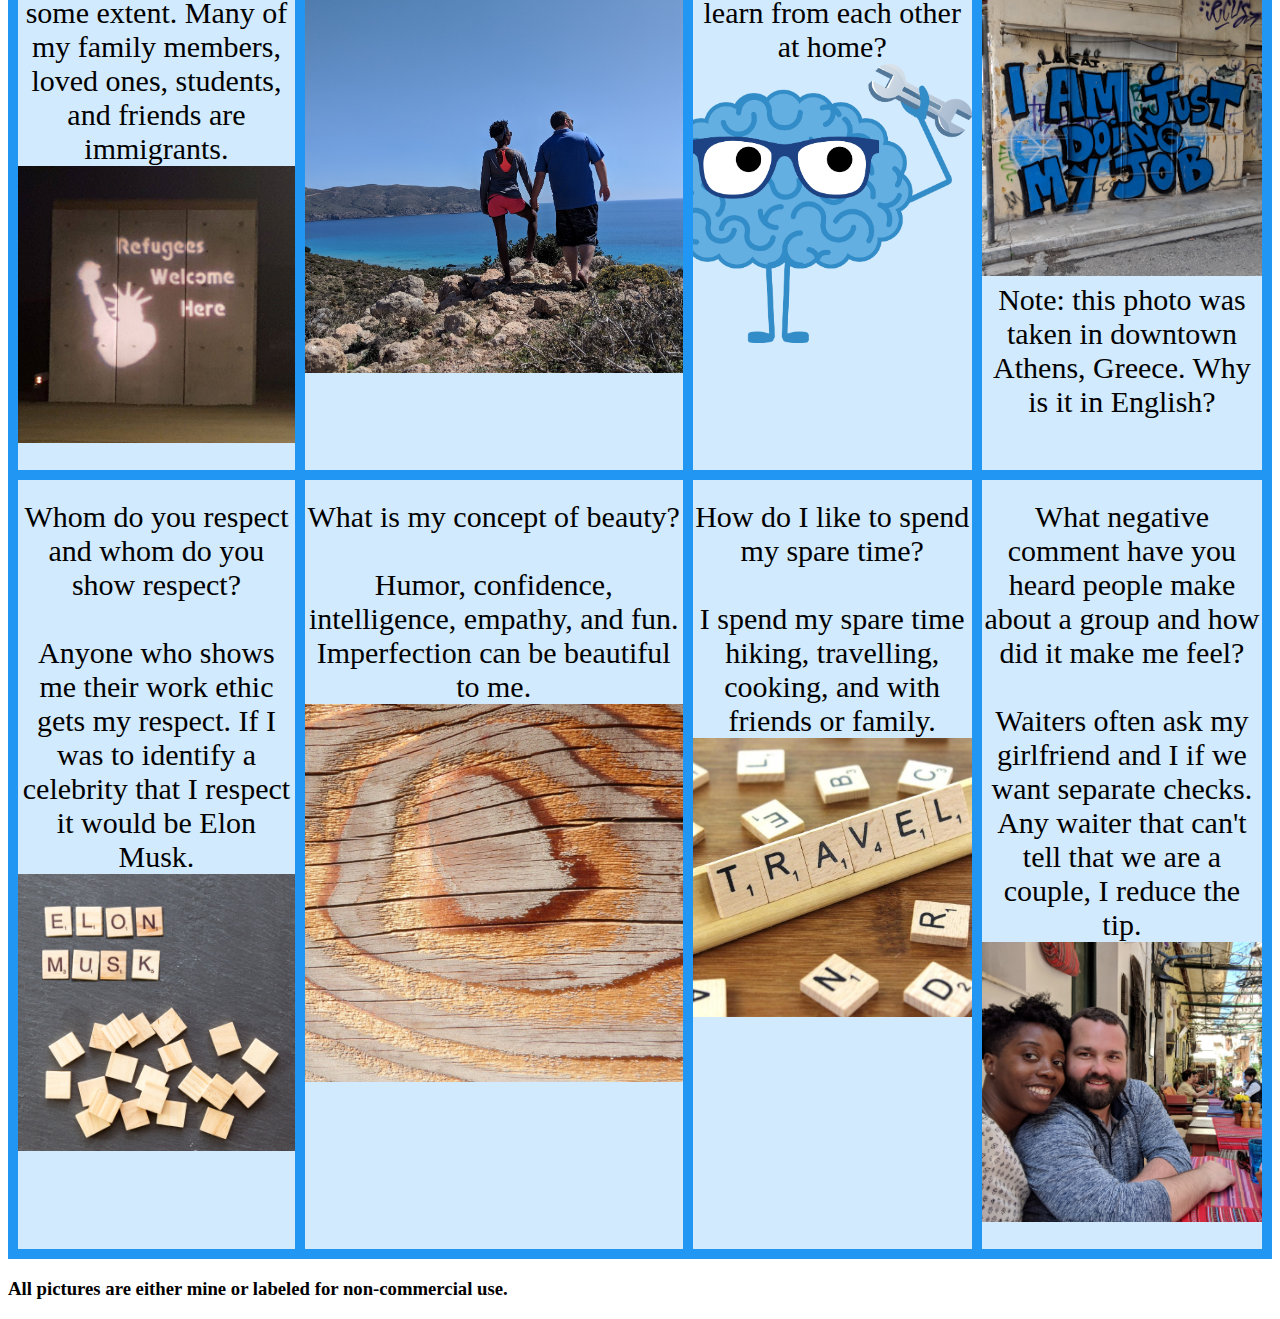
==== commit cac66342: "question" ====
--- a/culture/index.html
+++ b/culture/index.html
@@ -35,7 +35,7 @@
 			  <div class="item9">What culture other than my own, am I familiar?<br><br>I am familiar with immigrant culture to some extent.  Many of my family members, loved ones, students, and friends are immigrants.<img src="images/20.jpg" alt="Refugees Welcome"></img></div>
 			  <div class="item10">What has been my most challenging cultural experience?<br><br>Navigating an interracial relationship.<img src="images/21.jpg" alt="Navigating"></img></div>
 			  <div class="item11">What is the one question I would like to ask a member of another culture?<br><br>How do you teach and learn from each other at home?<img src="images/22.png" alt="question"></img></div> 
-			  <div class="item12">What culture other than my own, would I like to know more about?<br><br>Graffiti Culture<img src="images/23.jpg" alt="culture"></img></div>
+			  <div class="item12">What culture other than my own, would I like to know more about?<br><br>Graffiti Culture<img src="images/23.jpg" alt="culture">Note: this photo was taken in downtown Athens, Greece.  Why is it in English?</img></div>
 			  <div class="item13">Whom do you respect and whom do you show respect?<br><br>Anyone who shows me their work ethic gets my respect. If I was to identify a celebrity that I respect it would be Elon Musk.<img src="images/30.jpg" alt="ethic"></img></div>
 			  <div class="item14">What is my concept of beauty?<br><br>Humor, confidence, intelligence, empathy, and fun.  Imperfection can be beautiful to me.<img src="images/31.jpg" alt="beauty"></img></div>
 			  <div class="item15">How do I like to spend my spare time?<br><br>I spend my spare time hiking, travelling, cooking, and with friends or family.<img src="images/32.jpg" alt="travel"></img></div>
